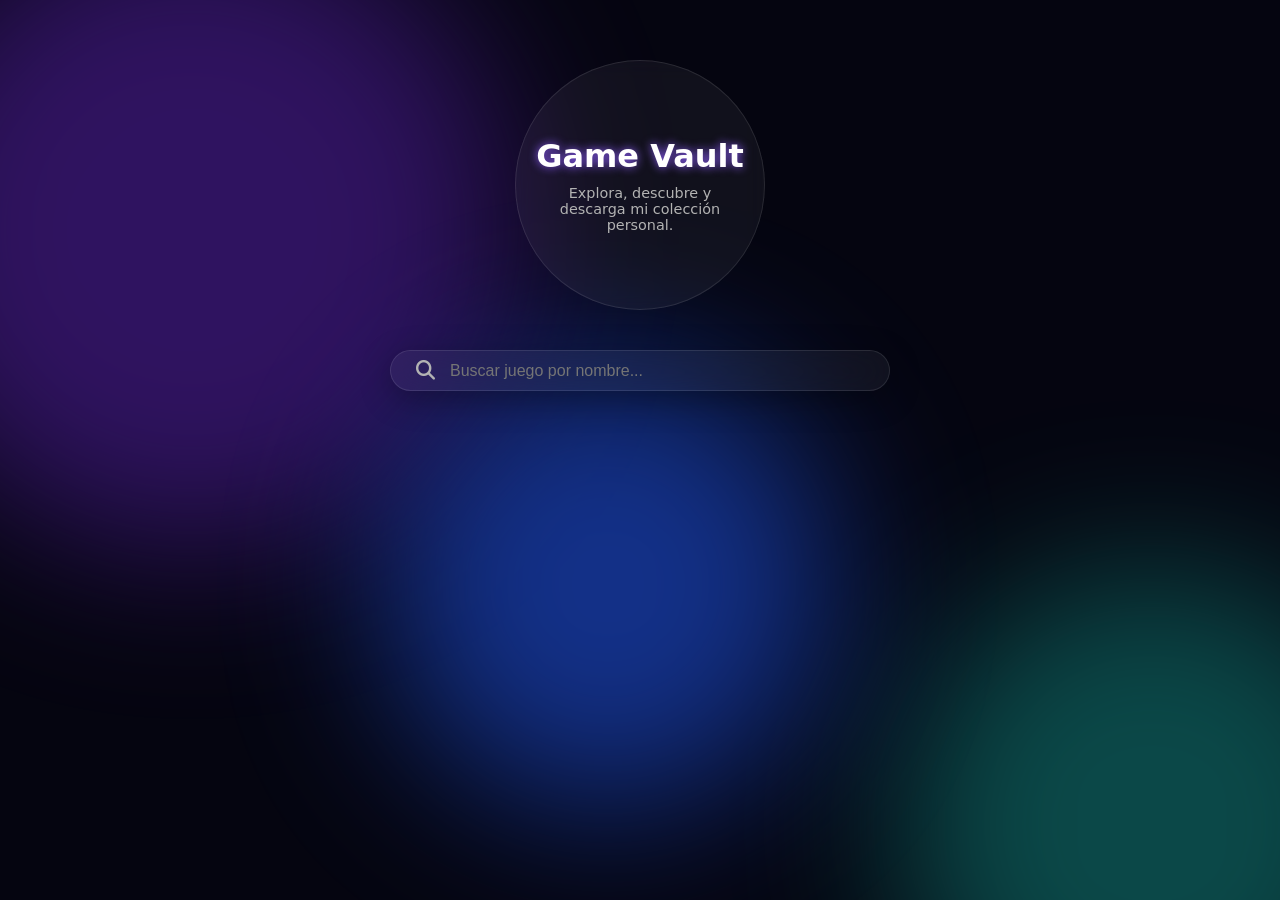
==== index.html @ 78e86406 "Add files via upload" ====
<!DOCTYPE html>
<html lang="es">
<head>
    <meta charset="UTF-8">
    <meta name="viewport" content="width=device-width, initial-scale=1.0">
    <title>Mi Bóveda de Juegos</title>
    <link rel="stylesheet" href="style.css">
    <link rel="stylesheet" href="https://cdnjs.cloudflare.com/ajax/libs/font-awesome/6.4.0/css/all.min.css">
</head>
<body>
    <div class="lava-background">
        <div class="blob blob1"></div>
        <div class="blob blob2"></div>
        <div class="blob blob3"></div>
    </div>

    <div class="content-wrapper">
        <header class="glass-header">
            <div class="header-content">
                <h1>Game Vault</h1>
                <p>Explora, descubre y descarga mi colección personal.</p>
            </div>
        </header>

        <div class="search-container">
            <div class="search-box glass-effect">
                <i class="fa-solid fa-magnifying-glass"></i>
                <input type="text" id="searchInput" placeholder="Buscar juego por nombre...">
            </div>
        </div>

        <main id="games-grid" class="games-grid">
            </main>
    </div>

    <div id="gameModal" class="modal">
        <div class="modal-content glass-effect">
            <span class="close-btn" onclick="closeModal()">&times;</span>
            <img id="modalImg" src="" alt="Portada">
            <h2 id="modalTitle">Título</h2>
            <div class="modal-tags">
                <span id="modalYear" class="glass-tag"></span>
                <span id="modalSize" class="glass-tag"></span>
                <span id="modalCategory" class="glass-tag"></span>
            </div>
            <p id="modalDesc">Descripción...</p>
            <a id="modalDownload" href="#" target="_blank" class="glass-btn btn-primary">
                <i class="fa-brands fa-telegram"></i> Descargar
            </a>
        </div>
    </div>

    <script src="https://cdn.jsdelivr.net/npm/@supabase/supabase-js@2"></script>

    <script src="script.js"></script>
</body>
</html>
---- style.css ----
/* Variables y reseteo */
:root {
    --glass-bg: rgba(255, 255, 255, 0.05);
    --glass-border: rgba(255, 255, 255, 0.1);
    --text-main: #ffffff;
    --text-muted: #b3b3b3;
    --accent: #8b5cf6; /* Morado neón */
}

* { margin: 0; padding: 0; box-sizing: border-box; }

body {
    font-family: 'Segoe UI', system-ui, sans-serif;
    background-color: #050510; /* Fondo súper oscuro */
    color: var(--text-main);
    min-height: 100vh;
    overflow-x: hidden;
}

/* --- Fondo Lámpara de Lava --- */
.lava-background {
    position: fixed; top: 0; left: 0; width: 100vw; height: 100vh;
    z-index: -1; overflow: hidden; background: #050510;
}

.blob {
    position: absolute; filter: blur(80px);
    border-radius: 50%; opacity: 0.6;
    animation: float 15s infinite alternate ease-in-out;
}

.blob1 { width: 50vw; height: 50vw; background: #4c1d95; top: -10%; left: -10%; }
.blob2 { width: 40vw; height: 40vw; background: #0f766e; bottom: -20%; right: -10%; animation-delay: -5s; }
.blob3 { width: 35vw; height: 35vw; background: #1d4ed8; top: 40%; left: 30%; animation-delay: -10s; }

@keyframes float {
    0% { transform: translate(0, 0) scale(1); }
    100% { transform: translate(100px, 150px) scale(1.2); }
}

/* --- Clases Utilitarias (Glassmorphism) --- */
.glass-effect {
    background: var(--glass-bg);
    backdrop-filter: blur(16px);
    -webkit-backdrop-filter: blur(16px);
    border: 1px solid var(--glass-border);
    box-shadow: 0 8px 32px 0 rgba(0, 0, 0, 0.3);
}

.content-wrapper { max-width: 1200px; margin: 0 auto; padding: 20px; }

/* --- Cabecera Circular --- */
.glass-header {
    width: 250px; height: 250px; border-radius: 50%;
    margin: 40px auto; display: flex; align-items: center; justify-content: center;
    text-align: center; background: var(--glass-bg);
    backdrop-filter: blur(10px); border: 1px solid var(--glass-border);
    animation: pulse 4s infinite alternate;
}
.header-content h1 { font-size: 2rem; margin-bottom: 10px; color: #fff; text-shadow: 0 0 10px var(--accent); }
.header-content p { font-size: 0.9rem; color: var(--text-muted); padding: 0 20px; }

@keyframes pulse {
    0% { box-shadow: 0 0 20px rgba(139, 92, 246, 0.2); }
    100% { box-shadow: 0 0 50px rgba(139, 92, 246, 0.5); }
}

/* --- Buscador --- */
.search-container { display: flex; justify-content: center; margin-bottom: 40px; }
.search-box {
    display: flex; align-items: center; border-radius: 50px;
    padding: 10px 25px; width: 100%; max-width: 500px; transition: 0.3s;
}
.search-box:focus-within { border-color: var(--accent); box-shadow: 0 0 15px rgba(139, 92, 246, 0.4); }
.search-box i { color: var(--text-muted); margin-right: 15px; font-size: 1.2rem; }
.search-box input {
    background: transparent; border: none; color: white; width: 100%;
    font-size: 1rem; outline: none;
}

/* --- Cuadrícula y Tarjetas --- */
.games-grid {
    display: grid; grid-template-columns: repeat(auto-fill, minmax(280px, 1fr)); gap: 30px;
}

.game-card {
    border-radius: 20px; overflow: hidden; transition: 0.4s ease;
    display: flex; flex-direction: column;
}
.game-card:hover { transform: translateY(-10px); border-color: rgba(255,255,255,0.3); }

.card-img-wrapper { position: relative; height: 180px; overflow: hidden; }
.card-img-wrapper img { width: 100%; height: 100%; object-fit: cover; transition: 0.5s; }
.game-card:hover .card-img-wrapper img { transform: scale(1.1); }

.card-info { padding: 20px; flex-grow: 1; display: flex; flex-direction: column; }
.card-info h3 { font-size: 1.3rem; margin-bottom: 10px; }
.tech-stats {
    display: flex; justify-content: space-between;
    font-size: 0.85rem; color: var(--text-muted); margin-bottom: 20px;
}

.card-actions { display: flex; gap: 10px; margin-top: auto; }
.glass-btn {
    flex: 1; padding: 10px; border-radius: 10px; border: 1px solid var(--glass-border);
    background: rgba(255,255,255,0.05); color: white; cursor: pointer;
    text-align: center; text-decoration: none; font-weight: 600;
    transition: 0.3s; display: flex; align-items: center; justify-content: center; gap: 8px;
}
.glass-btn:hover { background: rgba(255,255,255,0.15); transform: translateY(-2px); }
.btn-share { flex: 0.3; background: transparent; }
.btn-share:hover { color: var(--accent); border-color: var(--accent); }

/* --- Ventana Modal --- */
.modal {
    display: none; position: fixed; z-index: 100; left: 0; top: 0;
    width: 100%; height: 100%; background-color: rgba(0,0,0,0.6);
    backdrop-filter: blur(5px); justify-content: center; align-items: center;
}
.modal-content {
    width: 90%; max-width: 600px; padding: 30px; border-radius: 20px;
    position: relative; text-align: center; transform: scale(0.8); animation: popIn 0.3s forwards;
}
@keyframes popIn { to { transform: scale(1); } }
.close-btn { position: absolute; top: 15px; right: 20px; font-size: 2rem; cursor: pointer; color: var(--text-muted); }
.close-btn:hover { color: white; }
.modal-content img { width: 100%; height: 250px; object-fit: cover; border-radius: 15px; margin-bottom: 20px; }
.modal-tags { display: flex; justify-content: center; gap: 10px; margin: 15px 0; flex-wrap: wrap; }
.glass-tag { background: rgba(255,255,255,0.1); padding: 5px 15px; border-radius: 20px; font-size: 0.85rem; border: 1px solid rgba(255,255,255,0.1); }
.modal-content p { color: var(--text-muted); margin-bottom: 25px; line-height: 1.6; }
.btn-primary { background: rgba(139, 92, 246, 0.5); border-color: var(--accent); }
.btn-primary:hover { background: rgba(139, 92, 246, 0.8); box-shadow: 0 0 15px var(--accent); }

/* --- Responsive Móviles --- */
@media (max-width: 768px) {
    .glass-header { width: 200px; height: 200px; }
    .header-content h1 { font-size: 1.5rem; }
    .games-grid { grid-template-columns: 1fr; }
}
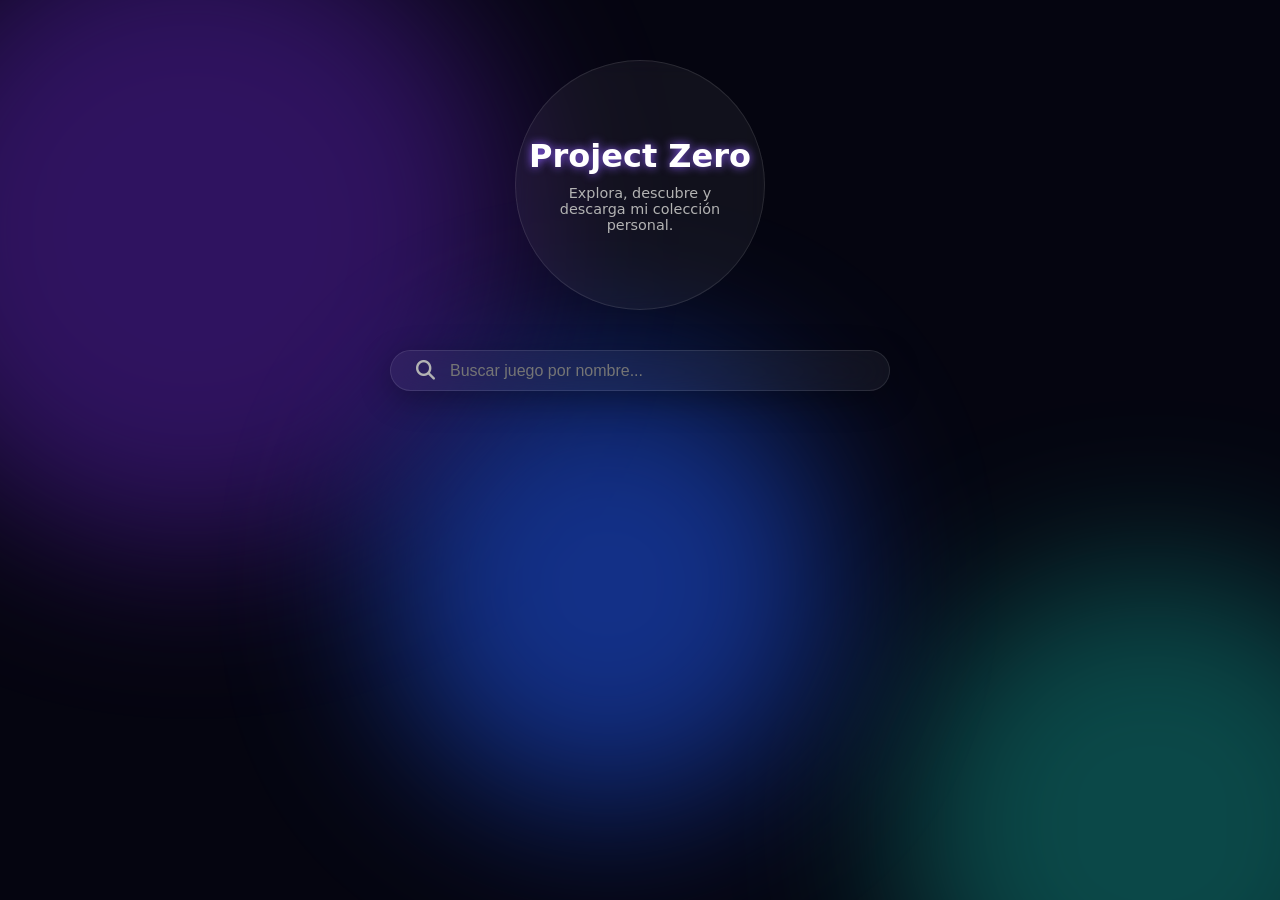
==== commit 1b82f6f1: "Add files via upload" ====
--- a/index.html
+++ b/index.html
@@ -17,7 +17,7 @@
     <div class="content-wrapper">
         <header class="glass-header">
             <div class="header-content">
-                <h1>Game Vault</h1>
+                <h1>Project Zero</h1>
                 <p>Explora, descubre y descarga mi colección personal.</p>
             </div>
         </header>
--- a/style.css
+++ b/style.css
@@ -136,4 +136,16 @@
     .glass-header { width: 200px; height: 200px; }
     .header-content h1 { font-size: 1.5rem; }
     .games-grid { grid-template-columns: 1fr; }
-}+}
+
+.admin-input {
+    width: 100%;
+    padding: 12px;
+    margin: 10px 0;
+    background: rgba(255,255,255,0.05);
+    border: 1px solid rgba(255,255,255,0.1);
+    border-radius: 8px;
+    color: white;
+    outline: none;
+}
+.admin-input:focus { border-color: #8b5cf6; }
